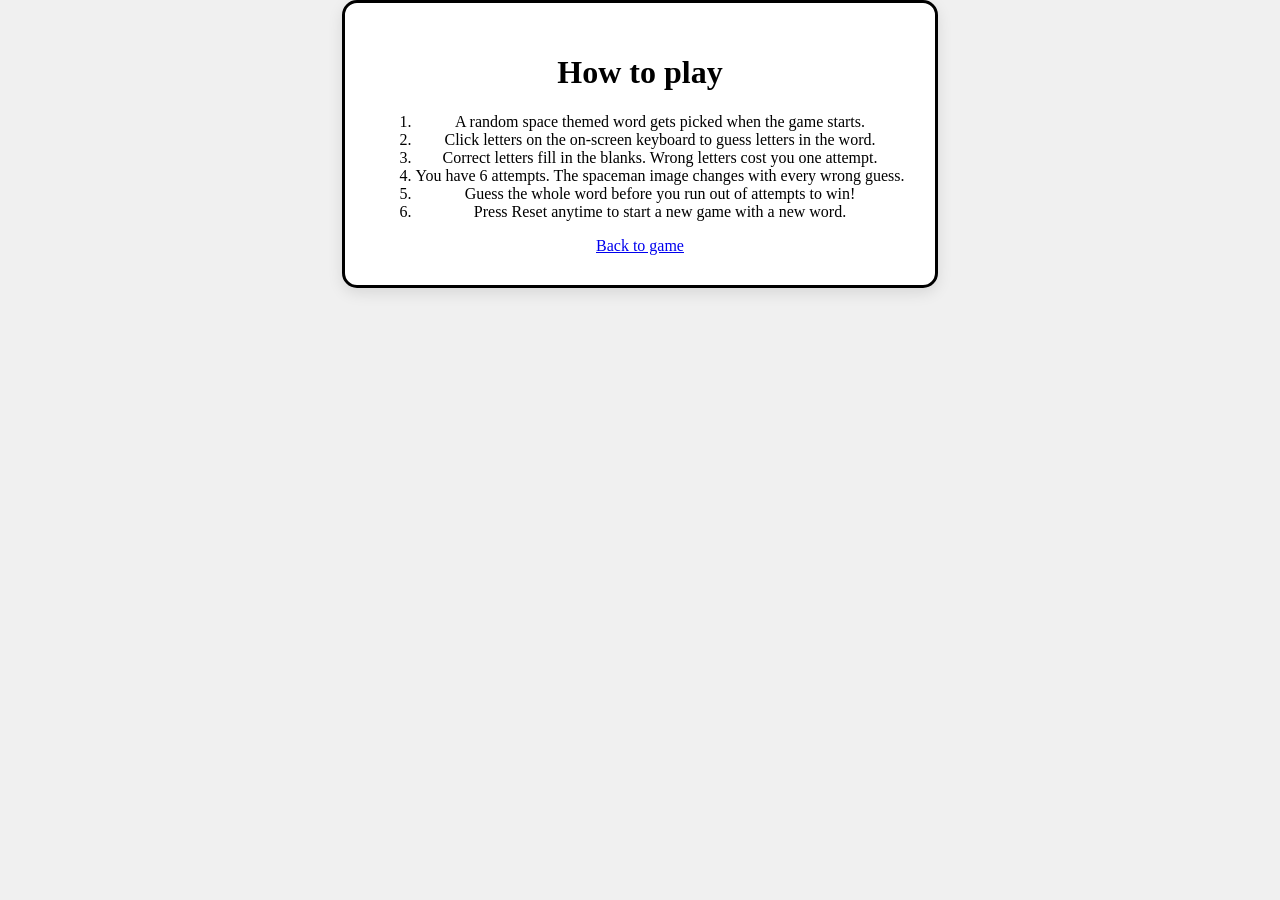
==== instructions.html @ bb3e138d "Add content to instructions page" ====
<!DOCTYPE html>
<html lang="en">
<head>
    <link rel="stylesheet" href="css/style.css">
    <meta charset="UTF-8">
    <meta name="viewport" content="width=device-width, initial-scale=1.0">
    <title>Spaceman - How to play</title>
</head>
<body>

    <!-- Same .game box style as index.html so it doesn't look like a random different page -->
    <div class="game">

        <h1>How to play</h1>

        <!-- writing it like simple steps so it's easy to read fast before presenting -->
        <ol class="instructions-list">
            <li>A random space themed word gets picked when the game starts.</li>
            <li>Click letters on the on-screen keyboard to guess letters in the word.</li>
            <li>Correct letters fill in the blanks. Wrong letters cost you one attempt.</li>
            <li>You have 6 attempts. The spaceman image changes with every wrong guess.</li>
            <li>Guess the whole word before you run out of attempts to win!</li>
            <li>Press Reset anytime to start a new game with a new word.</li>
        </ol>

        <a href="index.html" class="instructions-link">Back to game</a>

    </div>

</body>
</html>
---- css/style.css ----
body 
{
    display: flex;
    justify-content: center;
    align-items: center;
    min-width: 100vh;
    margin: 0;
    background-color: #f0f0f0;
}

.game
{
    background-color: white;
    border: 3px solid;
    border-radius: 15px;
    padding: 30px;
    max-width: 600px;
    text-align: center;
    box-shadow: 0px 5px 15px rgba(0, 0, 0, 0.1); /* from w3school */

}

.loseimg
{
    border: 2px solid #555;
    width: 200px;
    height: 250px;
    margin: 20px auto;
    display: flex;
    justify-content: center;
    align-items: center;
    background-color: #f0f0f0;
}

.word 
{
    font-size: 24px;
    margin: 20px;
    font-weight: 20px;
}

.keyboard 
{
    display: grid;
    grid-template-columns: repeat(7, 1fr); /*from the w3school*/
    gap: 8px;
    margin-top: 20px;
}
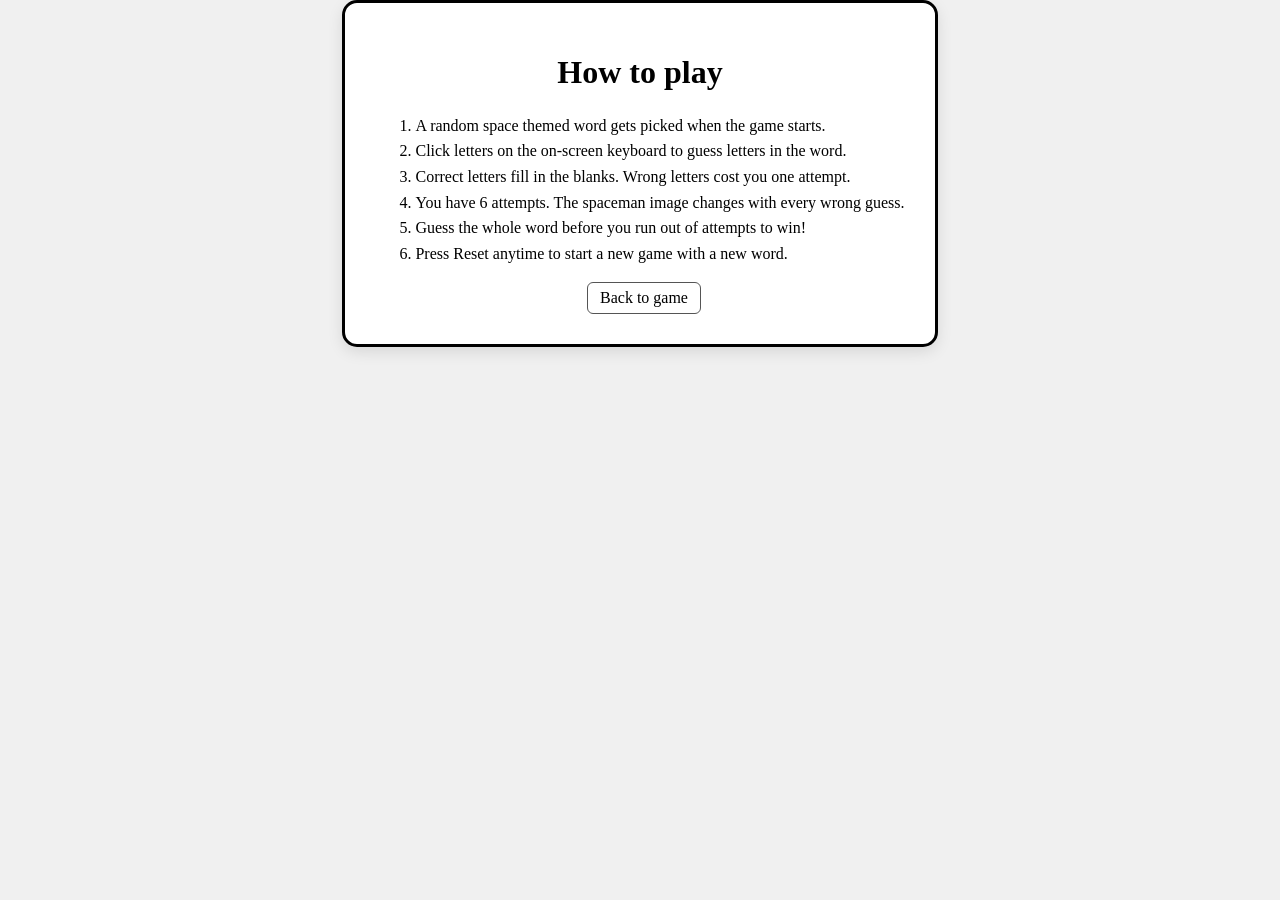
==== commit 88d010dd: "fix reset button" ====
--- a/instructions.html
+++ b/instructions.html
@@ -8,12 +8,10 @@
 </head>
 <body>
 
-    <!-- Same .game box style as index.html so it doesn't look like a random different page -->
     <div class="game">
 
         <h1>How to play</h1>
 
-        <!-- writing it like simple steps so it's easy to read fast before presenting -->
         <ol class="instructions-list">
             <li>A random space themed word gets picked when the game starts.</li>
             <li>Click letters on the on-screen keyboard to guess letters in the word.</li>
--- a/css/style.css
+++ b/css/style.css
@@ -1,4 +1,4 @@
-body 
+body
 {
     display: flex;
     justify-content: center;
@@ -16,7 +16,7 @@
     padding: 30px;
     max-width: 600px;
     text-align: center;
-    box-shadow: 0px 5px 15px rgba(0, 0, 0, 0.1); /* from w3school */
+    box-shadow: 0px 5px 15px rgba(0, 0, 0, 0.1);
 
 }
 
@@ -32,17 +32,48 @@
     background-color: #f0f0f0;
 }
 
-.word 
+.loseimg img
+{
+    max-width: 100%;
+    max-height: 100%;
+}
+
+.words
 {
     font-size: 24px;
     margin: 20px;
-    font-weight: 20px;
+    font-weight: bold;
+    letter-spacing: 4px;
 }
 
-.keyboard 
+.keyboard
 {
     display: grid;
     grid-template-columns: repeat(7, 1fr); /*from the w3school*/
     gap: 8px;
     margin-top: 20px;
+}
+
+.letters:disabled
+{
+    background-color: #ddd;
+    color: #888;
+    cursor: not-allowed;
+}
+
+.instructions-link
+{
+    display: inline-block;
+    margin-left: 8px;
+    padding: 6px 12px;
+    border: 1px solid #555;
+    border-radius: 6px;
+    text-decoration: none;
+    color: black;
+}
+
+.instructions-list
+{
+    text-align: left;
+    line-height: 1.6;
 }
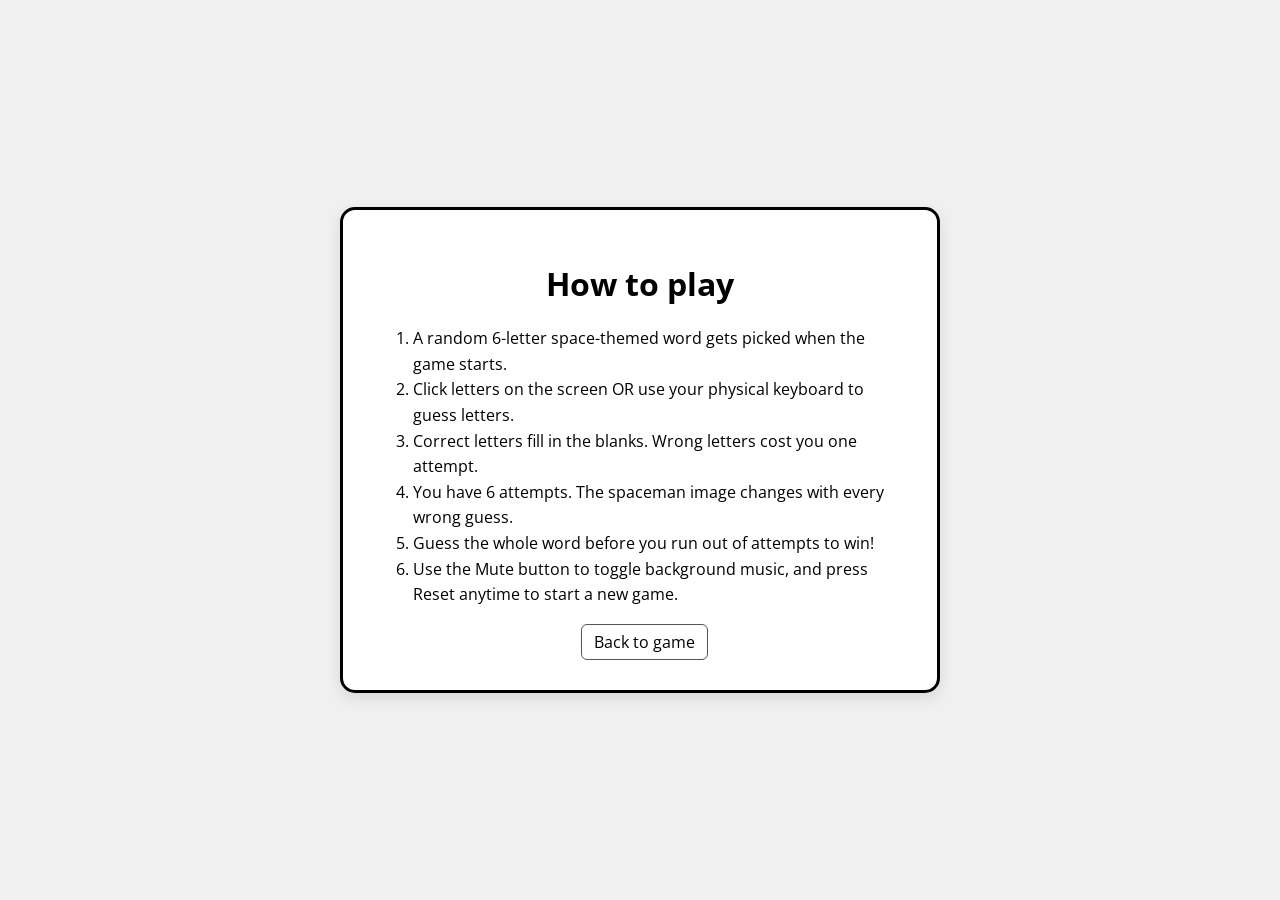
==== commit 28e1f36f: "Add music and new instructions" ====
--- a/instructions.html
+++ b/instructions.html
@@ -1,11 +1,13 @@
 <!DOCTYPE html>
 <html lang="en">
+
 <head>
     <link rel="stylesheet" href="css/style.css">
     <meta charset="UTF-8">
     <meta name="viewport" content="width=device-width, initial-scale=1.0">
     <title>Spaceman - How to play</title>
 </head>
+
 <body>
 
     <div class="game">
@@ -13,12 +15,12 @@
         <h1>How to play</h1>
 
         <ol class="instructions-list">
-            <li>A random space themed word gets picked when the game starts.</li>
-            <li>Click letters on the on-screen keyboard to guess letters in the word.</li>
+            <li>A random 6-letter space-themed word gets picked when the game starts.</li>
+            <li>Click letters on the screen OR use your physical keyboard to guess letters.</li>
             <li>Correct letters fill in the blanks. Wrong letters cost you one attempt.</li>
             <li>You have 6 attempts. The spaceman image changes with every wrong guess.</li>
             <li>Guess the whole word before you run out of attempts to win!</li>
-            <li>Press Reset anytime to start a new game with a new word.</li>
+            <li>Use the Mute button to toggle background music, and press Reset anytime to start a new game.</li>
         </ol>
 
         <a href="index.html" class="instructions-link">Back to game</a>
@@ -26,4 +28,5 @@
     </div>
 
 </body>
+
 </html>
--- a/css/style.css
+++ b/css/style.css
@@ -1,9 +1,16 @@
+/* Importing Google font - Open Sans */
+@import url("https://fonts.googleapis.com/css2?family=Open+Sans:wght@400;500;600;700&display=swap");
+* {
+    box-sizing: border-box;
+    font-family: "Open Sans", sans-serif;
+}
+
 body
 {
     display: flex;
     justify-content: center;
     align-items: center;
-    min-width: 100vh;
+    min-height: 100vh;
     margin: 0;
     background-color: #f0f0f0;
 }
@@ -22,7 +29,7 @@
 
 .loseimg
 {
-    border: 2px solid #555;
+    border: 2px dashed #555;
     width: 200px;
     height: 250px;
     margin: 20px auto;
